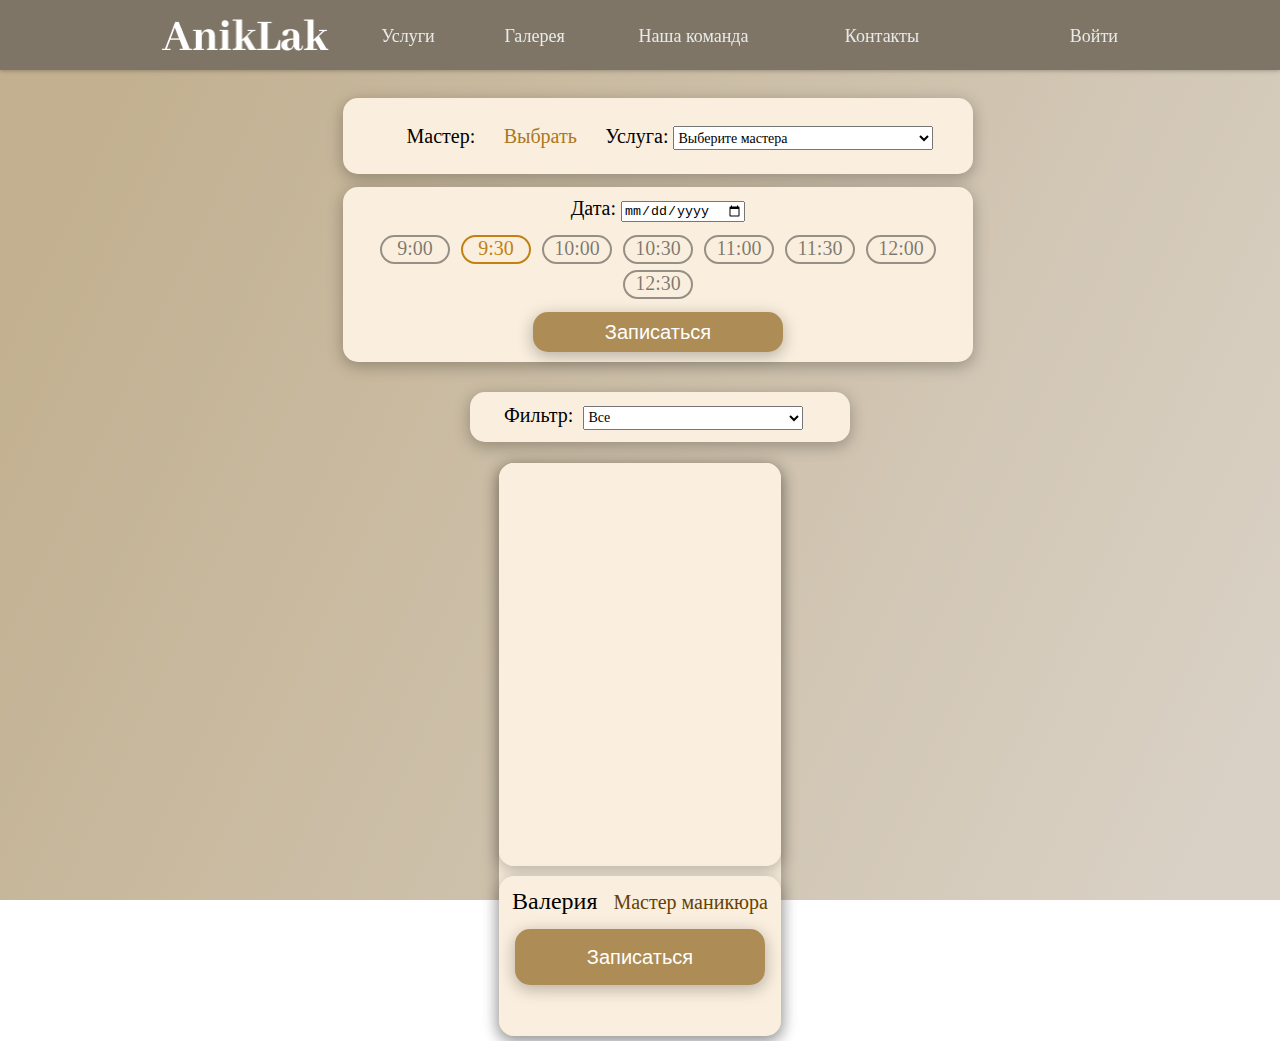
==== AnikarSalon/wwwroot/appointmentRegistration.html @ b52f91f9 "added registration page" ====
﻿<!DOCTYPE html>
<html>
<head>
    <meta charset="utf-8" />
    <title>AnikLak</title>
    <link rel="stylesheet" type="text/css" href="Styles/PageTemplate.css">
    <link rel="stylesheet" type="text/css" href="Styles/RegistrationPage.css">
</head>
<body>
    <div class="header">
        <a href="/"><img src="Images/Title.png" class="title" /></a>
        <div class="header-links" id="services"><a>Услуги</a></div>
        <div class="header-links" id="gallery"><a>Галерея</a></div>
        <div class="header-links" id="team"><a>Наша команда</a></div>
        <div class="header-links" id="contacts"><a>Контакты</a></div>

        <div class="header-links" id="user"><a href="login" id="username">Войти</a></div>
        <script type="text/javascript" src="Scripts/CheckUserName.js"></script>
    </div>
    
    <form>
        <div class="block" id="ChoseService">
            <div>Мастер:</div>
            <div id="ChosenMaster"><a onclick="document.getElementById(&quot;SubmitButton&quot;).scrollIntoView();">Выбрать</a></div>
            <div id="service">
                Услуга:
                <select name="Service">
                    <option selected disabled>Выберите мастера</option>
                </select>
            </div>
        </div>
        <div class="block" id="ChoseDateTime">
            <div id="ChoseDate">Дата: <input type="date" /></div>
            <div id="ChoseTime">
                <div>9:00</div>
                <div id="SelectedTime">9:30</div>
                <div>10:00</div>
                <div>10:30</div>
                <div>11:00</div>
                <div>11:30</div>
                <div>12:00</div>
                <div>12:30</div>
            </div>
            <div id="SubmitButton"><input type="button" id="submit-button" value="Записаться" /></div>
        </div>
        <div class="block" id="MasterFilter">
            <div>Фильтр:</div>
            <select>
                <option selected disabled>Все</option>
            </select>
        </div>
    </form>

    <div id="MastersList">
        <div class="block">
            <div class="block" id="Avatar">
            </div>
            <div class="block" id="Info">
                <div id="Name">Валерия</div>
                <div id="Specialization">Мастер маникюра</div><br />
                <input type="button" class="ChoseMasterButton" value="Записаться" />
            </div>
        </div>
    </div>
</body>
</html>
---- AnikarSalon/wwwroot/Styles/PageTemplate.css ----
﻿:root {
    --header-color: #7E7566;
    --background-gradient: linear-gradient(115.16deg, #C2B090 8.99%, #D9D1C5 94.28%);
    --footer-gradient: linear-gradient(180deg, #C1AD8C 0%, #A5967D 92.06%);
    --left-right-page-margin: calc(98px + 5%);
    --button-color: #AD8C55;
    --section-color: #FAEFDE;
    --unactive-section-color: #A19A8D;
    --link-color: #AA7823;
    --emphasized-text-color: #664104;
    --registration-time-color: rgba(0, 0, 0, 0.4);
    --selected-registration-time-color: #C28113;
    --section-shadow: 0px 4px 15px 1px rgba(0, 0, 0, 0.25);
    --section-border-radius: 15px;
    --blick-margin: 7px;
}

body {
    background: var(--background-gradient);
    background-attachment: fixed;
    background-size: 100% 100%;
    background-position: center center;
    background-repeat: no-repeat;
    font-family: verdana;
    margin: 70px var(--left-right-page-margin) 0 var(--left-right-page-margin);
    min-block-size: calc(100vh - 70px);
}

a {
    color: var(--link-color);
}

a:hover {
    cursor: pointer;
    text-decoration: underline;
}

.header {
    background: var(--header-color);
    box-shadow: 0px 1px 4px rgba(0, 0, 0, 0.25);
    position: fixed;
    width: 100%;
    height: 70px;
    left: 0px;
    top: 0px;
    z-index: 99999999;
}

.title {
    top: calc(50% - 32px/2);
    position: absolute;
    left: var(--left-right-page-margin);
    width: 167px;
    height: 32px;
}

.header-links {
    position: absolute;
    top: 26px;
}

.header-links a {
    font-size: 18px;
    color: #E9E9E9;
    text-decoration: none;
    cursor: pointer;
}

.header-links a:hover {
    cursor: pointer;
    text-decoration: underline;
}

#services {
    left: calc(var(--left-right-page-margin) + 168px + 4%);
}

#gallery {
    left: calc(var(--left-right-page-margin) + 168px + 4% + 72px + 4%);
}

#team {
    left: calc(var(--left-right-page-margin) + 168px + 4% + 72px + 4% + 83px + 4%);
}

#contacts {
    left: calc(var(--left-right-page-margin) + 168px + 4% + 72px + 4% + 83px + 4% + 155px + 4%);
}

#user {
    right: var(--left-right-page-margin);
}

.footer {
    background: var(--footer-gradient);
    box-shadow: 0px 9px 15.9px 1px rgba(0, 0, 0, 0.25);
    position: fixed;
    left: 0;
    bottom: 0;
    width: 100%;
    height: 50px;
}

.item-of-footer {
    position: absolute;
    top: calc(50% - 16px);
}

.item-of-footer span {
    position: absolute;
    white-space: nowrap;
    top: calc(50% - 0.7em);
}

#number {
    left: var(--left-right-page-margin);
}

#location {
    left: calc(var(--left-right-page-margin) + 230px + 4%);
}

#mail {
    left: calc(var(--left-right-page-margin) + 230px + 4% + 250px + 4%);
}

#telegram {
    right: var(--left-right-page-margin);
}
---- AnikarSalon/wwwroot/Styles/RegistrationPage.css ----
﻿:root {
    --auth-block-height: 66px;
    --auth-block-width: 620px;
}


.block {
    margin: var(--blick-margin);
    min-height: var(--auth-block-height);
    width: var(--auth-block-width);
    background: var(--section-color);
    box-shadow: var(--section-shadow);
    border-radius: var(--section-border-radius);
    border: none;
    font-size: 20px;
    text-indent: 1.2em;
    margin: 13px;
}

form {
    min-height: 358px;
    margin-left: auto;
    margin-right: auto;
    top: 0;
    position: relative;
    padding: 15px;
    height: var(--auth-block-height);
    width: var(--auth-block-width);
    text-align: center;
}

form div {
    padding: 5px;
}

#ChoseService * {
    text-indent: 0;
    left: 0;
    margin-top: 9px;
    position: relative;
    display: inline-block;
}

#ChoseService #ChosenMaster {
    left: 0;
    padding: 0;
    min-width: 110px;
    text-indent: 0;
}

select {
    font-family: Verdana;
    font-size: 14px;
    margin-top: -10px;
    height: 24px;
    min-width: 260px;
}

#ChoseDateTime #ChoseDate {
    margin-left: auto;
    margin-right: auto;
    width: 185px;
    text-indent: 0;
    top: calc(50% - 0.9em);
    position: relative;
}

#ChoseTime {
    text-indent: 0;
}

#ChoseTime * {
    display: inline-block;
}

#ChoseTime div {
    margin-left: auto;
    margin-right: auto;
    box-sizing: border-box;
    width: 70px;
    height: 29px;
    border: 2px solid rgba(0, 0, 0, 0.4);
    border-radius: 15px;
    text-indent: 0;
    color: rgba(0, 0, 0, 0.5);
    padding: 0;
    margin: 3px;
    text-align: center;
}

#ChoseTime #SelectedTime {
    border: 2px solid #C28113;
    color: #C28113;
}

#SubmitButton {
    margin-left: auto;
    margin-right: auto;
    text-indent: 0;
    width: 250px;
}

input[type="button"] {
    margin: var(--blick-margin);
    height: 40px;
    width: 250px;
    background: var(--section-color);
    box-shadow: var(--section-shadow);
    border-radius: var(--section-border-radius);
    border: none;
    font-size: 20px;
    text-indent: 1em;
    background: var(--button-color);
    text-indent: 0px;
    color: white;
    padding: 0;
    margin: 0;
}

input[type="button"]:hover {
    cursor: pointer;
}

input[type="button"]:hover {
    box-shadow: var(--section-shadow), inset 3px 3px 4px rgba(0, 0, 0, 0.25)
}

#MasterFilter {
    margin-top: 30px;
    min-height: 40px;
    text-align: left;
    margin-left: 140px;
    margin-right: 140px;
    width: 370px;
    text-indent: 0.6em;
}

#MasterFilter div {
    display: inline-block;
    margin-top: 2px;
}

#MasterFilter select {
    min-width: 220px;
}

#MastersList {
    margin-left: auto;
    margin-right: auto;
    max-width: 1200px;
    position: relative;
    text-align: center;
}

#MastersList * {
    padding: 0;
    height: 573px;
    margin: 5px;
    max-width: 282px;
    display: inline-block;
}

#Avatar {
    display: flex;
    margin: 0;
    height: 373px;
    width: auto;
    background: url(https://krkrolik.ru/upload/iblock/50d/csirog7nt6mxcvcirwwfmovgamrz23yn.jpg);
    background-size: auto 100%;
    background-position-x: 50%;
    border: 15px solid var(--section-color);
}

#Info {
    display: block;
    margin: 0;
    margin-top: 10px;
    height: 160px;
    text-indent: 0;
    font-size: 24px;
}

#Info * {
    height: 1em;
    margin-top: 12px;
}

#Specialization {
    font-size: 20px;
    margin-top: 12px;
    color: var(--emphasized-text-color);
}

.ChoseMasterButton {
    margin: 0;
    min-height: 56px;
}
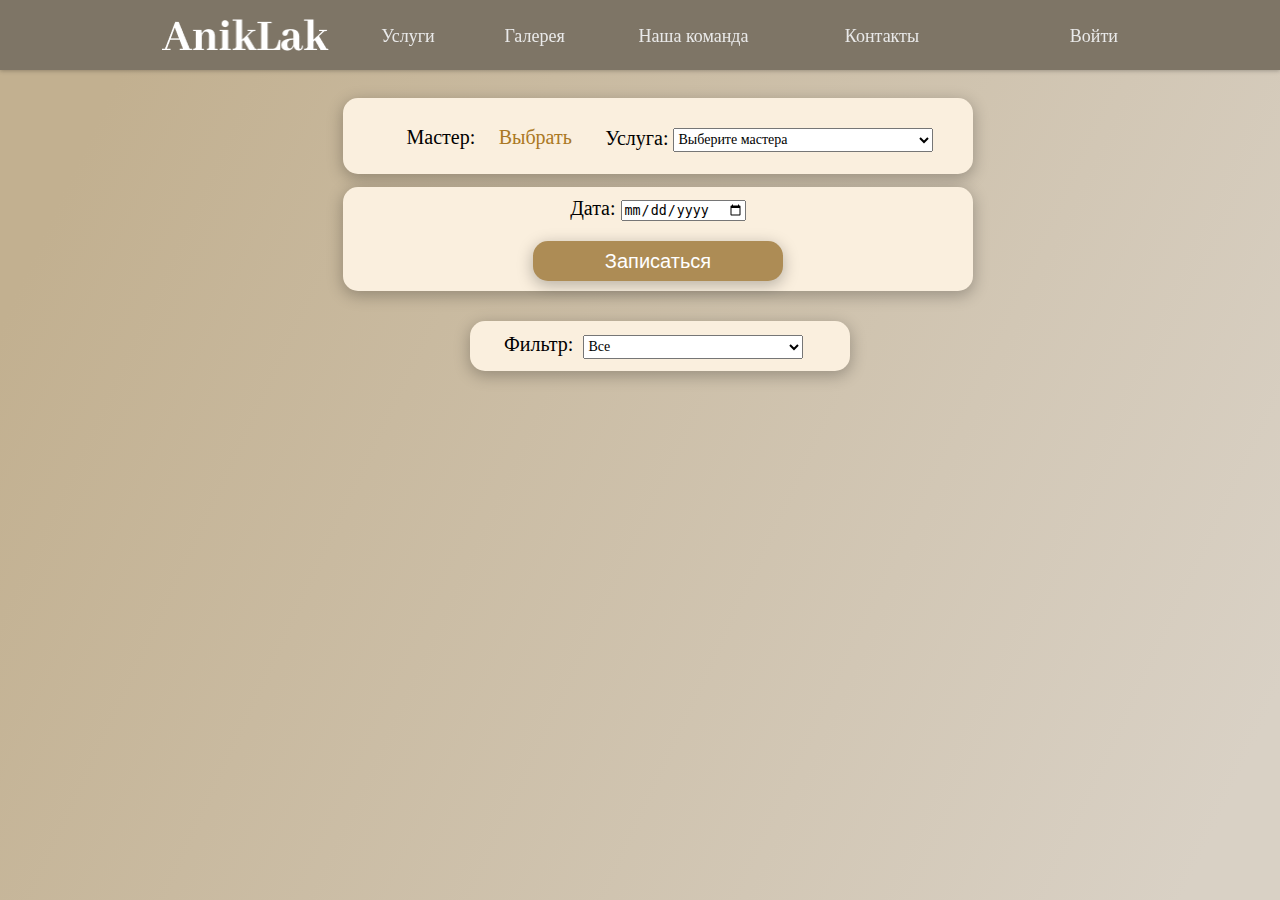
==== commit 31f641fd: "Added functionality to registration page (without submiting)" ====
--- a/AnikarSalon/wwwroot/appointmentRegistration.html
+++ b/AnikarSalon/wwwroot/appointmentRegistration.html
@@ -17,50 +17,38 @@
         <div class="header-links" id="user"><a href="login" id="username">Войти</a></div>
         <script type="text/javascript" src="Scripts/CheckUserName.js"></script>
     </div>
-    
+
     <form>
         <div class="block" id="ChoseService">
-            <div>Мастер:</div>
-            <div id="ChosenMaster"><a onclick="document.getElementById(&quot;SubmitButton&quot;).scrollIntoView();">Выбрать</a></div>
+            <div>Мастер:
+                <a onclick="document.getElementById(&quot;SubmitButton&quot;).scrollIntoView();" name="ChosenMaster" value="none" id="ChosenMaster">Выбрать</a>
+            </div>
             <div id="service">
                 Услуга:
-                <select name="Service">
+                <select name="ChosenService" id="ServiceSelection" value="">
                     <option selected disabled>Выберите мастера</option>
                 </select>
             </div>
         </div>
         <div class="block" id="ChoseDateTime">
-            <div id="ChoseDate">Дата: <input type="date" /></div>
-            <div id="ChoseTime">
-                <div>9:00</div>
-                <div id="SelectedTime">9:30</div>
-                <div>10:00</div>
-                <div>10:30</div>
-                <div>11:00</div>
-                <div>11:30</div>
-                <div>12:00</div>
-                <div>12:30</div>
+            <div id="ChoseDate">Дата: <input type="date" id="ChosenDate" onchange="ChoseDate()"/></div>
+            <div id="ChoseTime" name="ChosenTime" value="">
             </div>
-            <div id="SubmitButton"><input type="button" id="submit-button" value="Записаться" /></div>
+            <div id="SubmitButton"><input type="button" id="submit-button" value="Записаться" onclick="SubmitRegistration()"/></div>
         </div>
         <div class="block" id="MasterFilter">
             <div>Фильтр:</div>
-            <select>
-                <option selected disabled>Все</option>
+            <select onchange="UpdateMasters(document.getElementById('filter').value)" id="filter">
+                <option selected value="none">Все</option>
+                <option value="Мастер маникюра">Мастер маникюра</option>
+                <option value="Лешмейкер">Лешмейкер</option>
             </select>
         </div>
     </form>
 
     <div id="MastersList">
-        <div class="block">
-            <div class="block" id="Avatar">
-            </div>
-            <div class="block" id="Info">
-                <div id="Name">Валерия</div>
-                <div id="Specialization">Мастер маникюра</div><br />
-                <input type="button" class="ChoseMasterButton" value="Записаться" />
-            </div>
-        </div>
     </div>
+
+    <script type="text/javascript" src="Scripts/Registration.js"></script>
 </body>
 </html>--- a/AnikarSalon/wwwroot/Styles/RegistrationPage.css
+++ b/AnikarSalon/wwwroot/Styles/RegistrationPage.css
@@ -88,7 +88,7 @@
     text-align: center;
 }
 
-#ChoseTime #SelectedTime {
+#ChoseTime .SelectedTime {
     border: 2px solid #C28113;
     color: #C28113;
 }
@@ -119,10 +119,15 @@
 
 input[type="button"]:hover {
     cursor: pointer;
-}
-
-input[type="button"]:hover {
     box-shadow: var(--section-shadow), inset 3px 3px 4px rgba(0, 0, 0, 0.25)
+}
+
+#ChoseTime:hover {
+    cursor: default;
+}
+
+select:hover, input[type="date"]:hover, #ChoseTime div:hover {
+    cursor: pointer;
 }
 
 #MasterFilter {
@@ -149,6 +154,7 @@
     margin-right: auto;
     max-width: 1200px;
     position: relative;
+    margin-top: 30px;
     text-align: center;
 }
 
@@ -194,4 +200,9 @@
 .ChoseMasterButton {
     margin: 0;
     min-height: 56px;
+}
+
+#Name * {
+    color: black;
+    margin: 0;
 }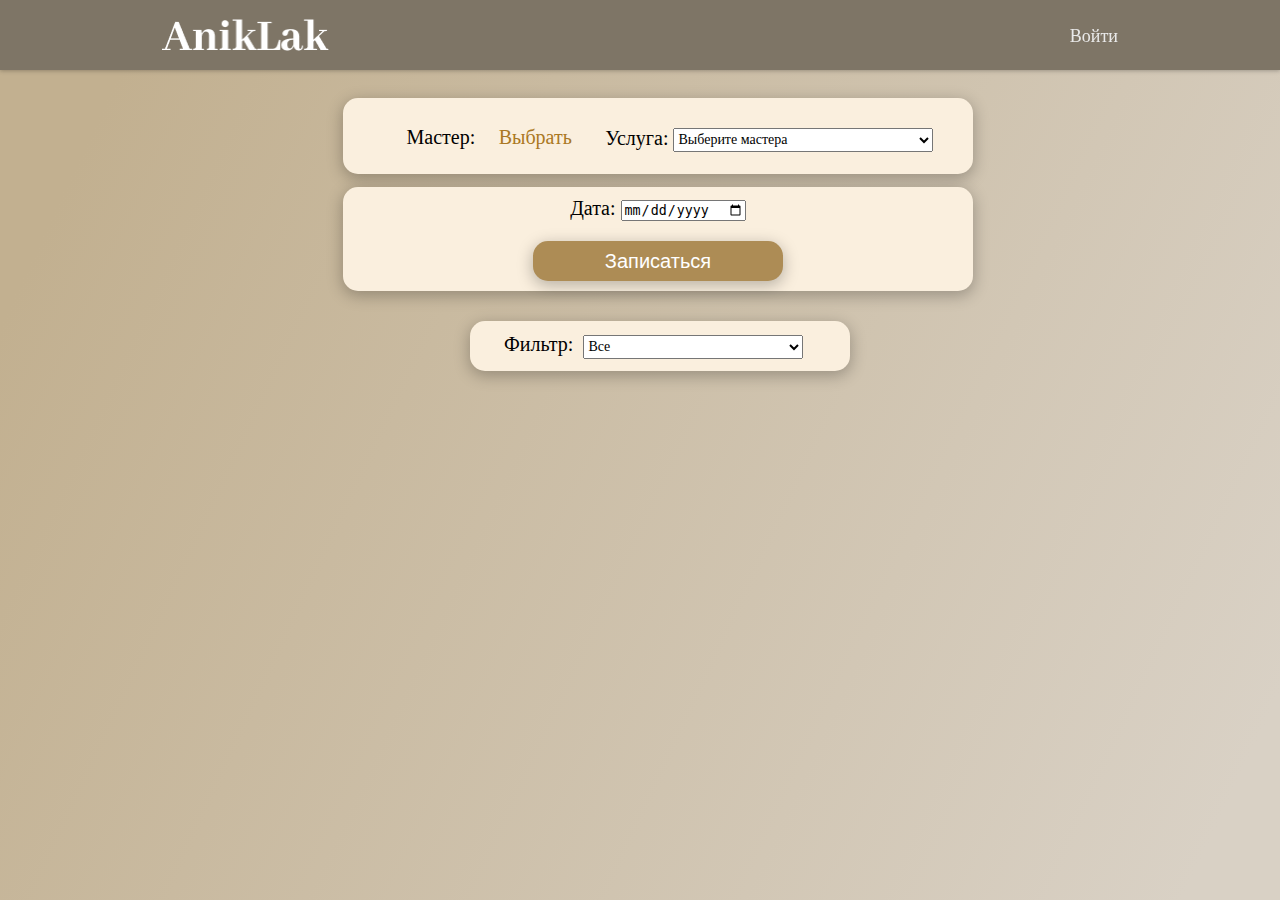
==== commit 8a7cfc91: "deleted headear date" ====
--- a/AnikarSalon/wwwroot/appointmentRegistration.html
+++ b/AnikarSalon/wwwroot/appointmentRegistration.html
@@ -9,32 +9,29 @@
 <body>
     <div class="header">
         <a href="/"><img src="Images/Title.png" class="title" /></a>
-        <div class="header-links" id="services"><a>Услуги</a></div>
-        <div class="header-links" id="gallery"><a>Галерея</a></div>
-        <div class="header-links" id="team"><a>Наша команда</a></div>
-        <div class="header-links" id="contacts"><a>Контакты</a></div>
 
         <div class="header-links" id="user"><a href="login" id="username">Войти</a></div>
         <script type="text/javascript" src="Scripts/CheckUserName.js"></script>
     </div>
 
-    <form>
+    <form id="form">
         <div class="block" id="ChoseService">
-            <div>Мастер:
-                <a onclick="document.getElementById(&quot;SubmitButton&quot;).scrollIntoView();" name="ChosenMaster" value="none" id="ChosenMaster">Выбрать</a>
+            <div>
+                Мастер:
+                <a onclick="document.getElementById('SubmitButton').scrollIntoView();" name="ChosenMaster" value="none" id="ChosenMaster">Выбрать</a>
             </div>
             <div id="service">
                 Услуга:
-                <select name="ChosenService" id="ServiceSelection" value="">
+                <select name="chosenService" id="ServiceSelection" value="">
                     <option selected disabled>Выберите мастера</option>
                 </select>
             </div>
         </div>
         <div class="block" id="ChoseDateTime">
-            <div id="ChoseDate">Дата: <input type="date" id="ChosenDate" onchange="ChoseDate()"/></div>
+            <div id="ChoseDate">Дата: <input type="date" id="ChosenDate" onchange="ChoseDate()" /></div>
             <div id="ChoseTime" name="ChosenTime" value="">
             </div>
-            <div id="SubmitButton"><input type="button" id="submit-button" value="Записаться" onclick="SubmitRegistration()"/></div>
+            <div id="SubmitButton"><input type="button" id="submit-button" value="Записаться" onclick="SubmitRegistration()" /></div>
         </div>
         <div class="block" id="MasterFilter">
             <div>Фильтр:</div>
@@ -44,6 +41,7 @@
                 <option value="Лешмейкер">Лешмейкер</option>
             </select>
         </div>
+        <input style="position:absolute; top: -40px" />
     </form>
 
     <div id="MastersList">
